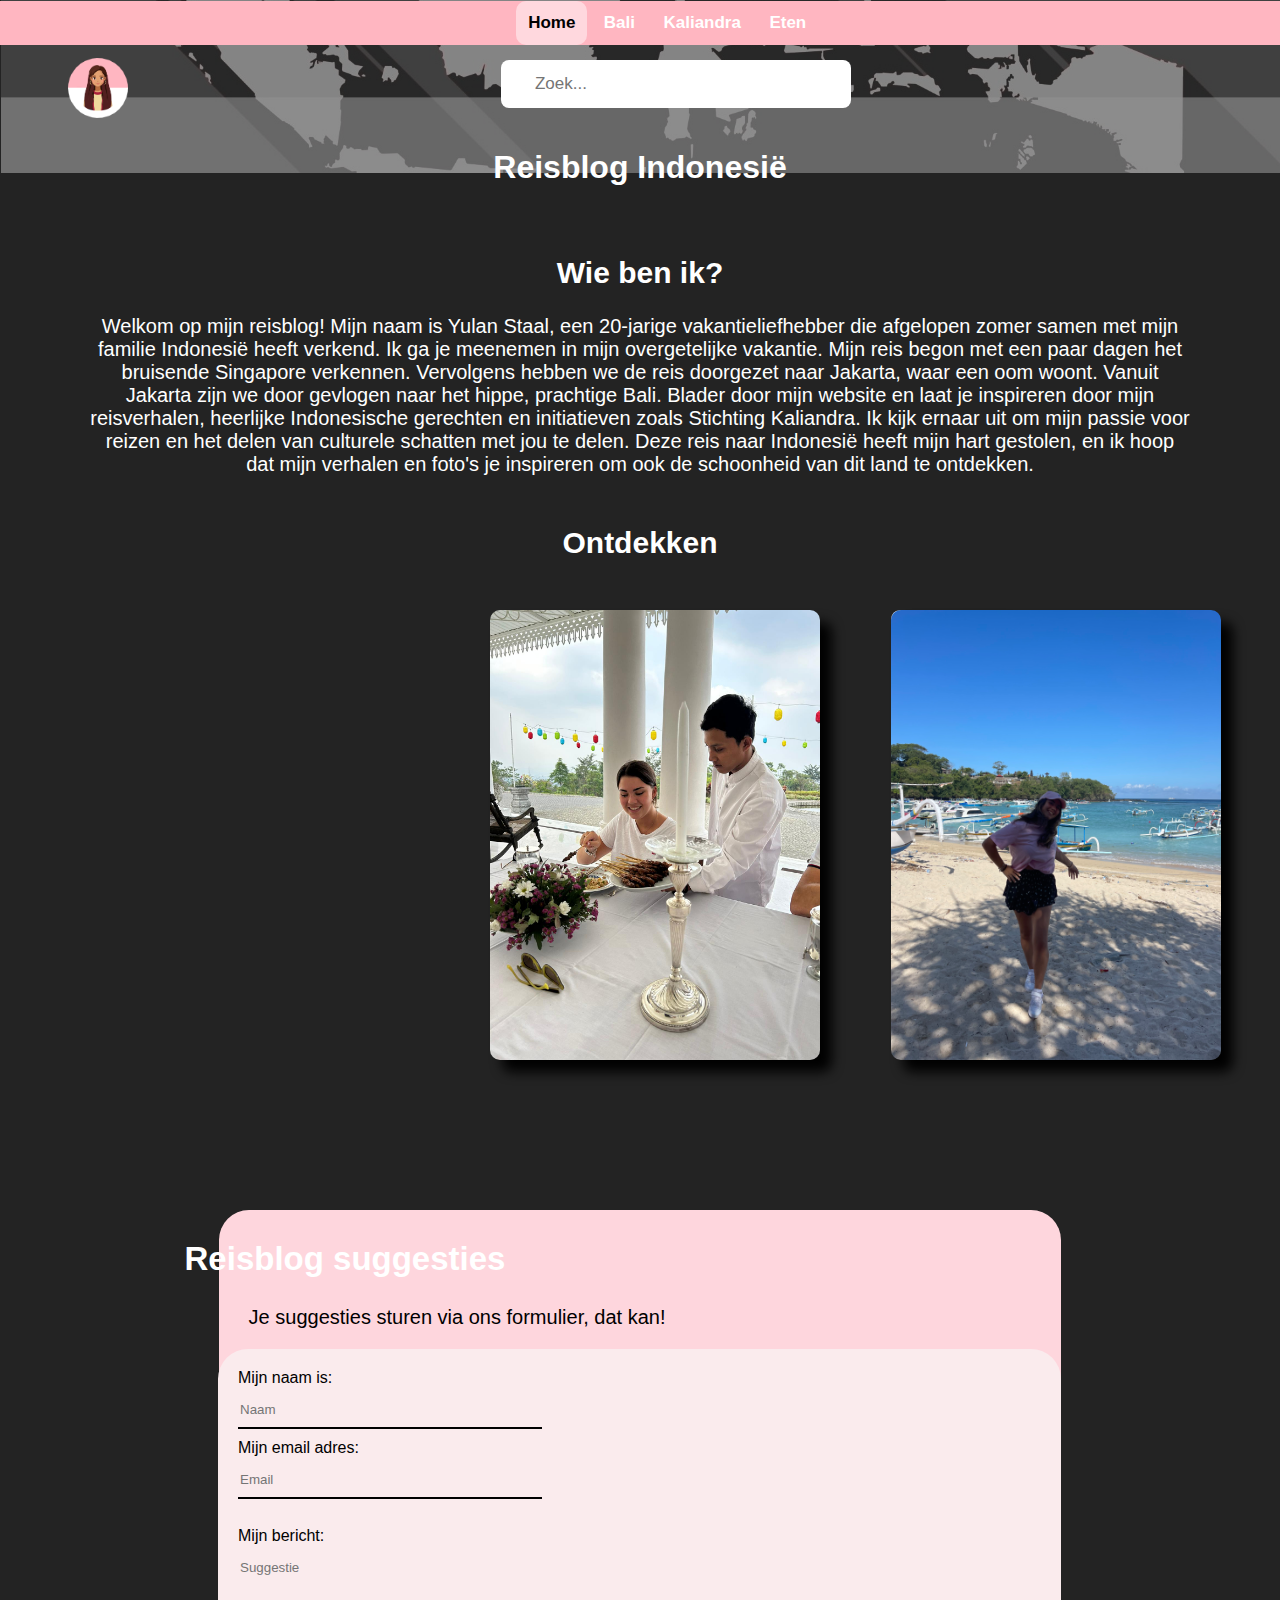
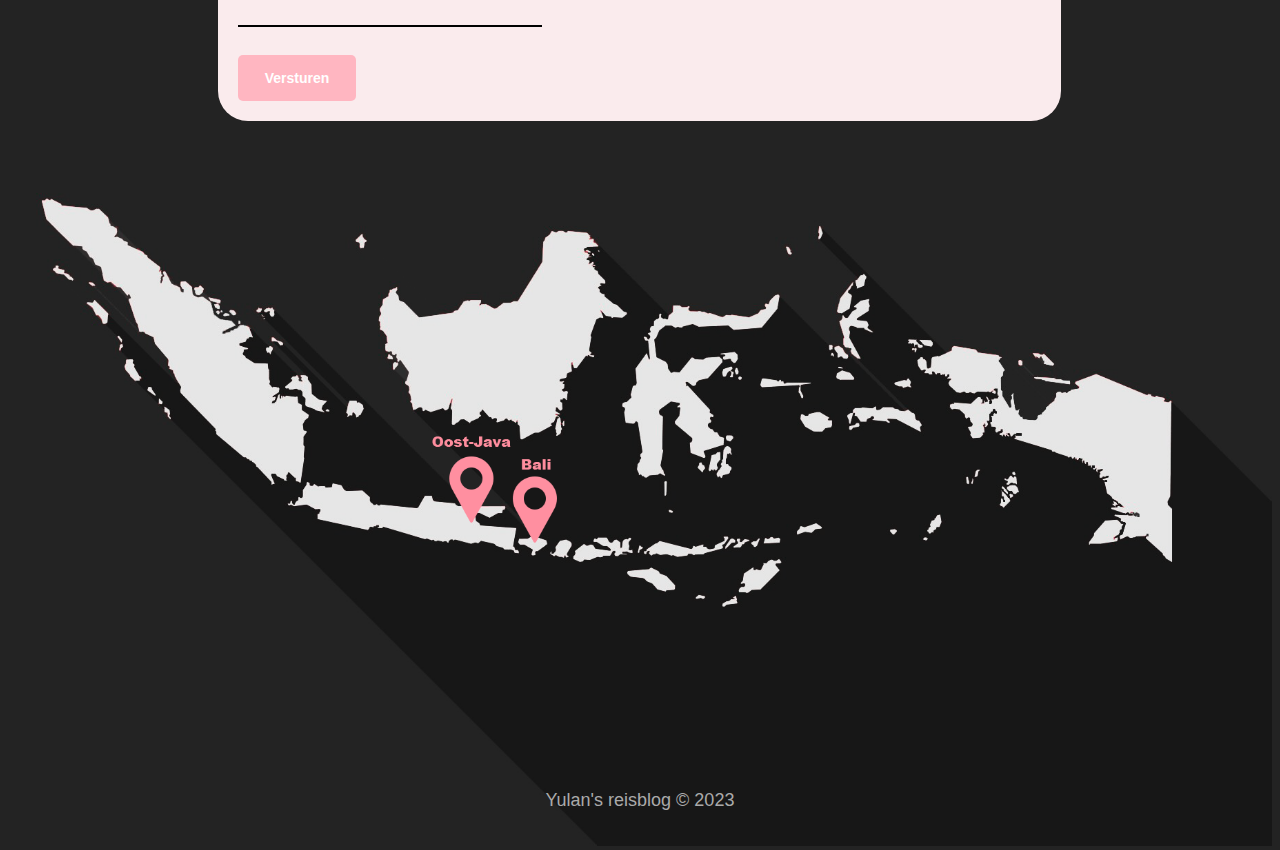
==== index.html @ bf0ddc09 "n" ====
<!DOCTYPE html>
<html lang="en">
<head>
    <meta charset="UTF-8">
    <meta name="viewport" content="width=device-width, initial-scale=1.0">
    <title>Mijn reis naar Indonesië</title>
    <link rel="stylesheet" href="stylesheet/stylesheet.css">
</head>
<body>

<header>

    <img class="header-img" src="images/indo map-1.jpeg" alt="voor Indonesië">

    <img class="logo" src="images/reisblog_logo.png" alt="logo">


        <form class="search-form">
            <input type="search" name="" placeholder="Zoek..." id="search-box">
        </form>

        <ul class="topnav">
            <a class="active" href="#home">Home</a>
            <a href="./bali.html">Bali</a>
            <a href="./kaliandra.html">Kaliandra</a>
            <a href="./eten.html">Eten</a>
        </ul>
 
  <h1>Reisblog Indonesië</h1>

</header>

<main>

<div class="zero-praatje">
  <h2>Wie ben ik?</h2>
  <p>Welkom op mijn reisblog! Mijn naam is Yulan Staal, een 20-jarige vakantieliefhebber die afgelopen zomer samen met mijn familie Indonesië heeft verkend. Ik ga je meenemen in mijn overgetelijke vakantie.
        Mijn reis begon met een paar dagen het bruisende Singapore verkennen. Vervolgens hebben we de reis doorgezet naar Jakarta, waar een oom woont. Vanuit Jakarta zijn we door gevlogen naar het hippe, prachtige Bali. 
        Blader door mijn website en laat je inspireren door mijn reisverhalen, heerlijke Indonesische gerechten en initiatieven zoals Stichting Kaliandra. Ik kijk ernaar uit om mijn passie voor reizen en het delen van culturele schatten met jou te delen.       
        Deze reis naar Indonesië heeft mijn hart gestolen, en ik hoop dat mijn verhalen en foto's je inspireren om ook de schoonheid van dit land te ontdekken. 
  </p>
</div>

<div class=border-box> 
<h4>
  Ontdekken
</h4>
</div>

<div class="row">
  <div class="column">
    <img src="images/ontek kaliandra.jpeg" alt="foto kaliandra" class="image" width="330px" height="450px">
    <div class="middle">
      <a class="text" href="kaliandra.html">Ontdek Kaliandra</a>
    </div>
  </div>
        
  <div class="column">
    <img src="images/ik.jpeg" alt="foto bali" class="image" width="330px" height="450px">
    <div class="middle">
      <a class="text" href="bali.html">Ontdek Bali</a>
    </div>
  </div>
            
  <div class="column">
    <img src="images/ontdek eten.jpg" alt="foto eten" class="image" width="330px" height="450px">
    <div class="middle">
      <a class="text" href="eten.html">Ontdek eten</a>
    </div>
  </div>        
</div>




<!-- test formulier -->

<section class="form-pink">
  <h2>Reisblog suggesties</h2>
  <h3>Je suggesties sturen via ons formulier, dat kan!</h3>
</section>


<section class="form">
<form>
  <label for="fname">Mijn naam is: </label><br>
  <input type="text" placeholder="Naam" name="fname"><br>
  <label for="lname">Mijn email adres:</label><br>
  <input type="email" name="lname" placeholder="Email"><br><br>
  <label for="lname">Mijn bericht:</label><br>
  <input type="text" name="lname" placeholder="Suggestie"><br><br>
  <button class="button1"><p>Versturen</p></button> 
</form> 
</section>


  <img class="map-indo" src="images/map indo grey.png" alt="Kaart Indonesië met pin">

</main>


<footer>
  <p class="copyright">Yulan's reisblog © 2023</p>
</footer>

    
</body>
</html>
---- stylesheet/stylesheet.css ----
:root{
  --red: #FF0000;
  --black: #000000;
  --white: #FFFFFF;
  --pink: #ffd8de;
}
  
body{
  background-color: #232323;
  font-family: Arial, Helvetica, sans-serif;
}

.logo {
  height: 60px;
  margin-top: 50px;
  margin-left: 60px;
  margin-bottom: 18px;
}

.header-img {
  width: 100%;
  margin-top: -120px;
  position: absolute;
  opacity: 0.5;
  z-index: -4;
  margin-left: -7px;
}

h1 {
  padding-top: 20px;
  text-align: center;
  color: var(--white);
} 

.topnav {
  background-color: #FFB6C1;
  text-align: center;
  position: fixed;
  width: 98%;
  top: -15px;
  left: 0;
  z-index: 10;
}
  
.topnav a {
  font-weight: 700;
  display: inline-block;
  color: var(--white);
  padding: 12px;
  text-decoration: none;
  font-size: 17px;
  border-radius: 10px;
  text-align: center;
}
  
.topnav a:hover {
  background-color: #ffd8de;
  color: black;
  border-radius: 10px;
  transform: scale(1.1);
}
  
.topnav a.active {
  background-color: var(--pink);
  color: var(--black);
  border-radius: 10px;
}

ul, a {
  text-align: center;
}

main {
  margin-left: 30px;
  margin-right: 30px;
}

h2{
  margin-left: 0,8%;
  margin-top: 70px;
  color: var(--white);
  text-align: center;
}
  
.zero-praatje {
  font-size: 20px;
  max-width: 1100px;
  color: var(--white);
  text-align: center;
  margin: auto;
}

.search-form {
  width: 350px;
  height: 3rem;
  overflow: hidden;
  background:#fff;
  display: flex;
  align-items: center;
  border-radius: .5rem;
  margin-left: 39%;
  margin-top: -80px;
  font-size: -30px;
  position: relative;
}

.search-form input {
  width: 350px;
  color: #FFB6C1;
  font-size: 17px;
  text-transform: none;
  border: 2rem solid rgba(0,0,0,0);
}

/* Ontdekken */

h4 {
  font-size: 30px;
  color: var(--white);
  text-align: center;
  padding-bottom: 10px;
}

.border-box {
  width: 100%;
  margin-left: auto;
  margin-right: auto;
  margin-bottom: -50px;
  margin-top: 50px;
  padding-bottom: 500px;
}

.column {
  float: inline-end;
  padding: 50px;
  position: relative;
  width: 25%;
  margin-top: -500px;
  /* z-index: -10; */
}

.middle {
  opacity: 0;
  position: absolute;
  top: 50%;
  left: 50%;
  transform: translate(-50%, -50%);
  text-align: center;
}

.column:hover .image {
  opacity: 0.5;
  transform: scale(1.1);
  transition: 0.5s;
  border: var(--white);
  border-style: groove;
  border-width: 4px;
}

.column:hover .middle {
  opacity: 1;
}

.text {
  background-color: var(--pink);
  color: var(--black);
  font-size: 16px;
  padding: 20px 34px;
  text-decoration: none;
  border-radius: 5px;
  box-shadow: 6px 6px #ffd8dea6;
}

.image {
  border-radius: 10px;
  box-shadow: 12px 12px 12px #020202;
}

/* test formulier */

.form-pink{
  width: 70%;
  margin: 150px auto 0 auto;
  position: relative;
  background-color: #fed6dd;
  border-radius: 30px;
  z-index: -10;
}

.form{
  width: 70%;
  position: relative;
  background-color: #faebed;
  padding-top: 20px;
  margin: -200px 0 auto 180px;
  border-radius: 30px;
  z-index: -10;
}

.form-pink h2{
  font-weight: 700;
  font-size: 33px;
  padding-top: 30px;
  margin-left: -590px;
}

.form-pink h3{
  font-weight: 400;
  font-size: 20px;
  color: #000000;
  padding-left: 30px;
  padding-bottom: 200px;
}

input[type="text"], input[type="email"]{
  border: none;
  outline: none;
  border-bottom: 2px solid #000000;
  background-color: transparent;
  width: 300px;
  padding-top: 15px;
  margin-bottom: 10px;
  margin-left: 20px;
  padding-bottom: 10px;
  }

input[placeholder="Suggestie"]{
  padding-bottom: 50px;
}

label[for="lname"], label[for="fname"]{
  margin-left: 20px;
  color: #000000;
}

.button1 {
  margin: auto 13px 20px 20px;
  text-align: center;
  width: 118px;
  height: auto;
  border-radius: 5px;
  border: none;
  font-weight: 700;
  font-size: 14px;
  color: #000000;
  transition: .6s;
  position: relative;
  background-color: #FFB6C1;
}
 
.button1:hover{
  transform: scale(1.1);
  transition: .6s;
  background-color: #000000;
}
  
.button1 p{
  color: #FFFFFF;
}

/* footer */

.copyright {
  margin-top: -60px;
  text-align:center;
  font-size: 18px;
  color:#aaa;
}

.map-indo {
  width: 110%;
  margin-left: -90px;
  opacity: 1;
  margin-top: 50px;
}


/* images bali */

/* .images-bali {
  display: flex;
  width: 100%;
  margin-top: 2em;
}

.images-bali2 {
  width: 100%;
  display:flex;
  align-items: center;
  padding: 2em;
  background-color: #020202;
} */


/* OEFENEN FOTOS BALI */


.row2 {
  margin-left: 220px;
}

/* Add padding BETWEEN each column */

.row2 > .photo {
  padding: 20px;
}

/* Create four equal columns that floats next to each other */
.photo {
  float: left;
  width: 25%;
}

/* Clear floats after rows */ 
.row2:after {
  /* content: ""; */
  display: table;
  clear: both;
}

/* Content */
.content {
  background-color: #FFFFFF;
  padding: 10px;
}


/* test flip card eten */

.flip-card {
  background-color: transparent;
  width: 300px;
  height: 300px;
  perspective: 1000px;
  padding: 10px;
}

.flip-card-inner {
  position: relative;
  width: 100%;
  height: 100%;
  text-align: center;
  transition: transform 0.6s;
  transform-style: preserve-3d;
  box-shadow: 0 12px 17px 0 #000000;
}

.flip-card:hover .flip-card-inner {
  transform: rotateY(180deg);
}

.flip-card-front, .flip-card-back {
  position: absolute;
  width: 100%;
  height: 100%;
  -webkit-backface-visibility: hidden;
  backface-visibility: hidden;
}

.flip-card-front {
  background-color: pink;
  color: black;
}

.flip-card-back {
  background-color: #000000;
  color: #FFFFFF;
  transform: rotateY(180deg);
}

.galerij {
  width: 100%;
  margin-left: auto;
  margin-right: auto;
  margin-top: 50px;
}
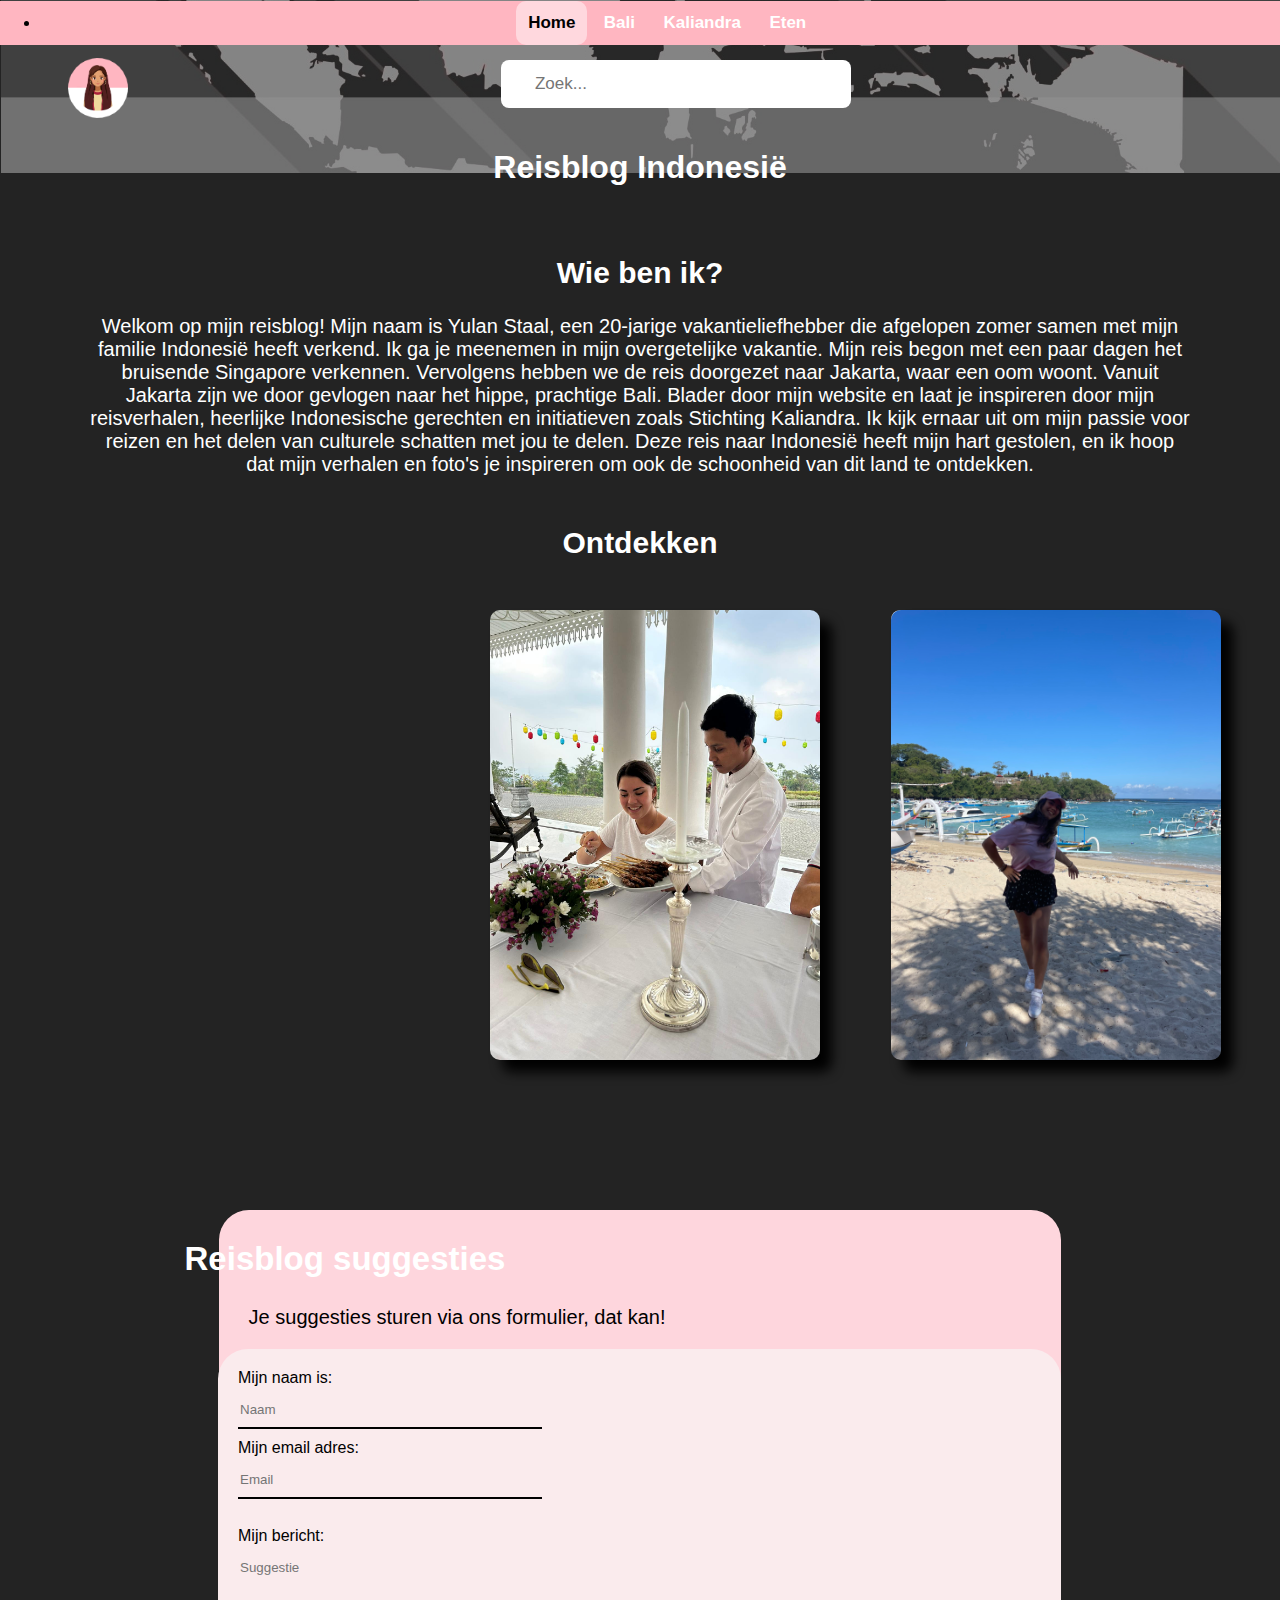
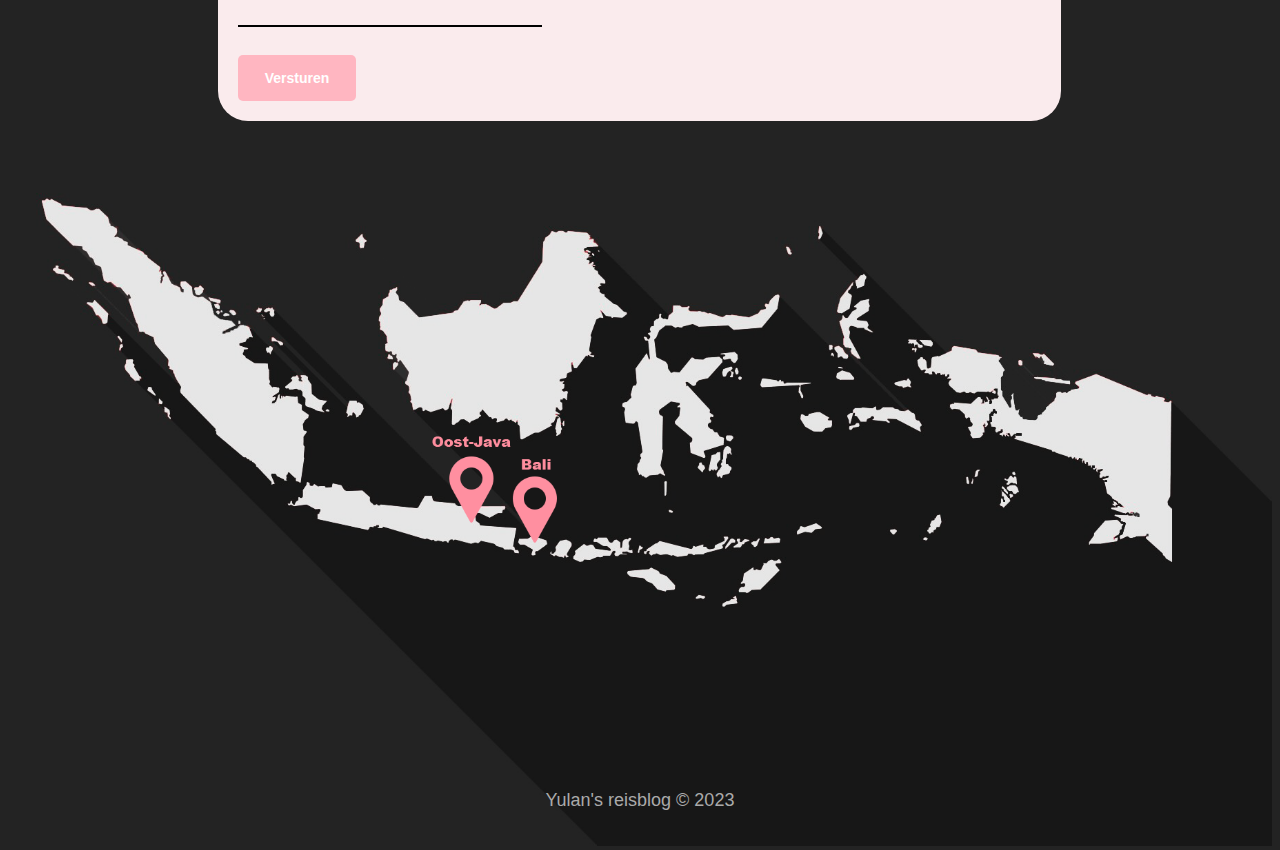
==== commit c6e552ea: "foto's toevoegen" ====
--- a/index.html
+++ b/index.html
@@ -19,13 +19,17 @@
             <input type="search" name="" placeholder="Zoek..." id="search-box">
         </form>
 
+        <nav>
         <ul class="topnav">
-            <a class="active" href="#home">Home</a>
-            <a href="./bali.html">Bali</a>
-            <a href="./kaliandra.html">Kaliandra</a>
-            <a href="./eten.html">Eten</a>
+            <li>
+              <a class="active" href="./index.html">Home</a>
+              <a href="./bali.html">Bali</a>
+              <a href="./kaliandra.html">Kaliandra</a>
+              <a href="./eten.html">Eten</a>
+              </li>
         </ul>
- 
+      </nav>
+
   <h1>Reisblog Indonesië</h1>
 
 </header>
--- a/stylesheet/stylesheet.css
+++ b/stylesheet/stylesheet.css
@@ -373,4 +373,34 @@
   margin-left: auto;
   margin-right: auto;
   margin-top: 50px;
+}
+
+
+@keyframes carousel {
+  from{
+    transform: translateX(0%);
+  }
+  to {
+    transform: translateX(-50%);
+  }
+}
+
+.slider-container {
+padding-top: 30px;
+padding-bottom: 30px;
+width: 100%;
+overflow: hidden;
+}
+
+.slider-row {
+margin-left: -400px;
+width: 5700px;
+height: 290px;
+animation: carousel 60s linear infinite;
+animation-delay: 0s;
+}
+
+.slider-image {
+  height: 100%;
+  width: auto;
 }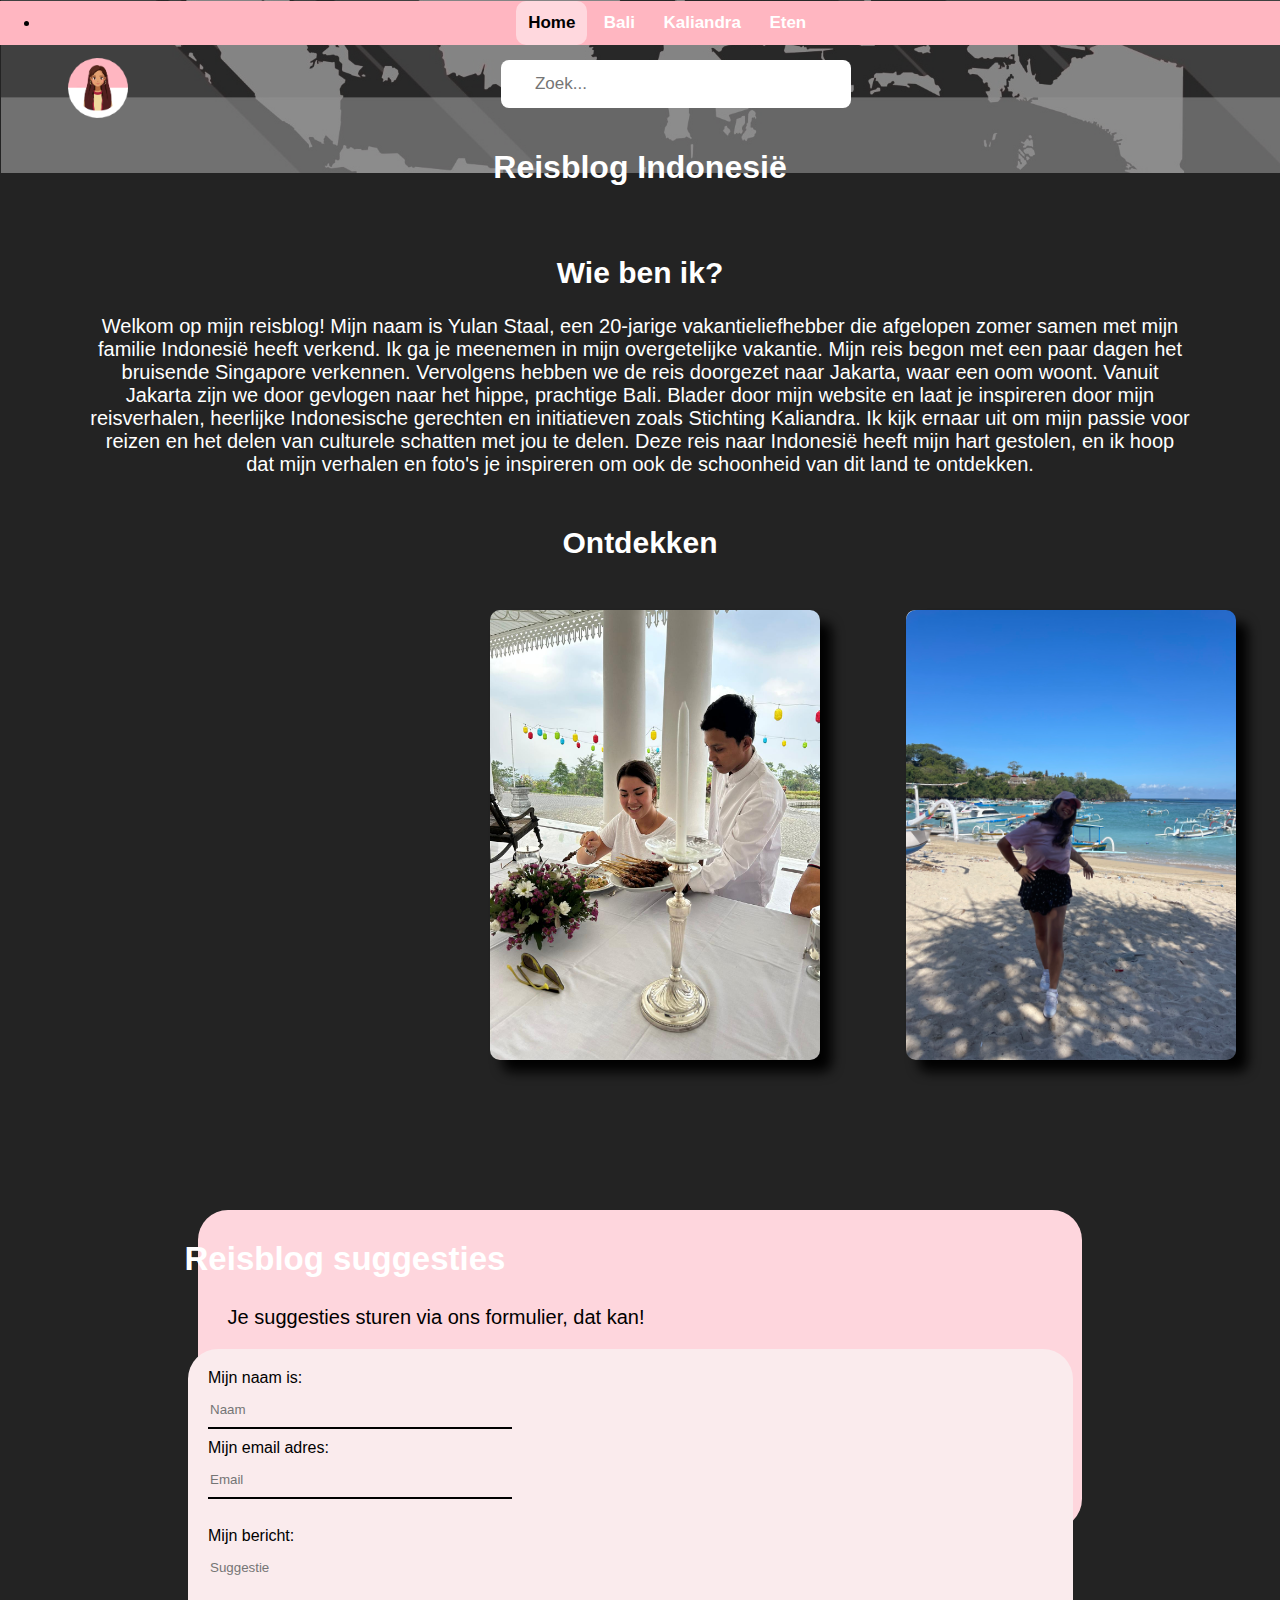
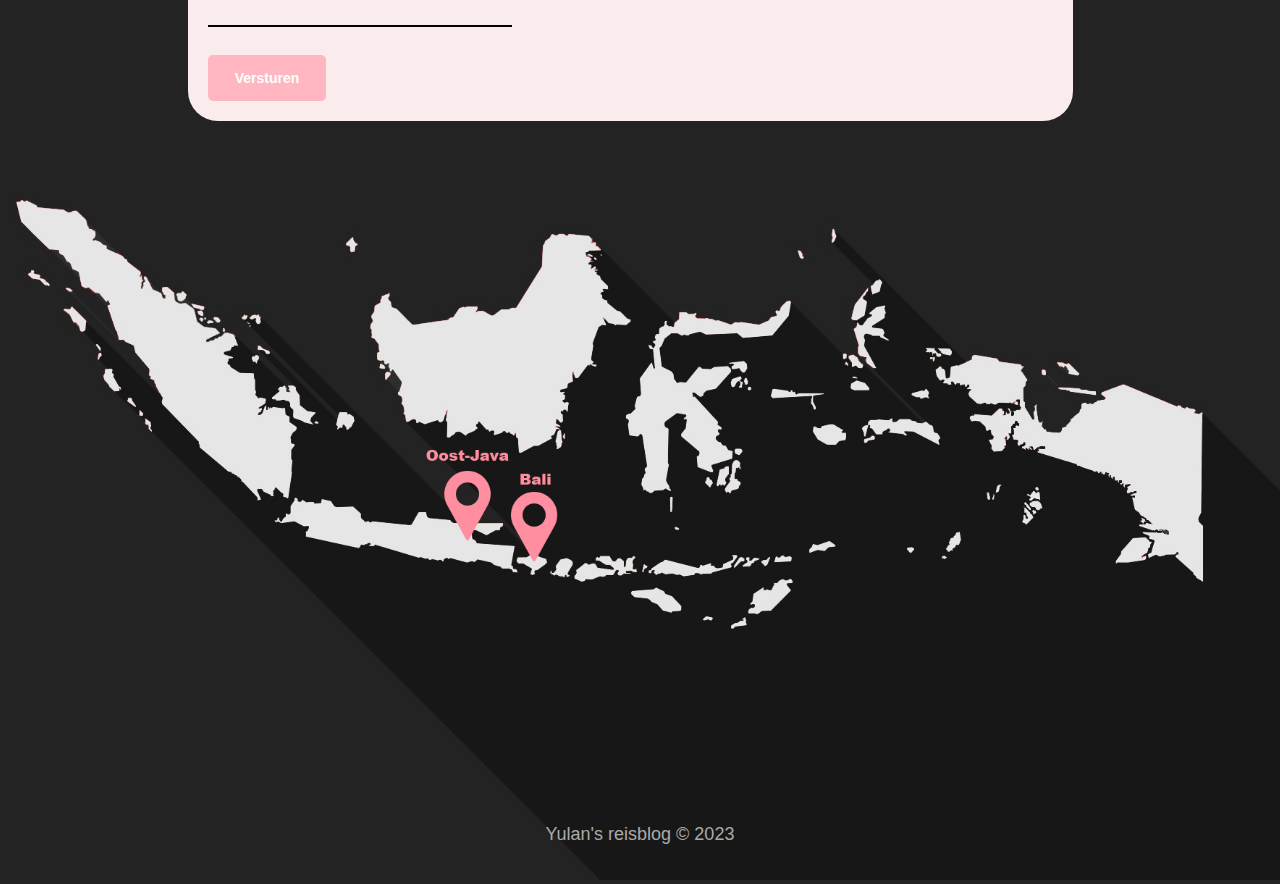
==== commit 09644391: "dikke error" ====
--- a/index.html
+++ b/index.html
@@ -53,7 +53,7 @@
 
 <div class="row">
   <div class="column">
-    <img src="images/ontek kaliandra.jpeg" alt="foto kaliandra" class="image" width="330px" height="450px">
+    <img src="images/ontek_kaliandra.jpeg" alt="foto kaliandra" class="image" width="330px" height="450px">
     <div class="middle">
       <a class="text" href="kaliandra.html">Ontdek Kaliandra</a>
     </div>
@@ -67,7 +67,7 @@
   </div>
             
   <div class="column">
-    <img src="images/ontdek eten.jpg" alt="foto eten" class="image" width="330px" height="450px">
+    <img src="images/ontdek_eten.jpg" alt="foto eten" class="image" width="330px" height="450px">
     <div class="middle">
       <a class="text" href="eten.html">Ontdek eten</a>
     </div>
@@ -97,13 +97,11 @@
 </form> 
 </section>
 
-
-  <img class="map-indo" src="images/map indo grey.png" alt="Kaart Indonesië met pin">
-
 </main>
 
 
 <footer>
+  <img class="map-indo" src="images/map_indo_grey.png" alt="Kaart Indonesië met pin">
   <p class="copyright">Yulan's reisblog © 2023</p>
 </footer>
 
--- a/stylesheet/stylesheet.css
+++ b/stylesheet/stylesheet.css
@@ -68,11 +68,6 @@
 
 ul, a {
   text-align: center;
-}
-
-main {
-  margin-left: 30px;
-  margin-right: 30px;
 }
 
 h2{
@@ -136,7 +131,6 @@
   position: relative;
   width: 25%;
   margin-top: -500px;
-  /* z-index: -10; */
 }
 
 .middle {
@@ -274,41 +268,20 @@
   margin-top: 50px;
 }
 
-
-/* images bali */
-
-/* .images-bali {
-  display: flex;
-  width: 100%;
-  margin-top: 2em;
-}
-
-.images-bali2 {
-  width: 100%;
-  display:flex;
-  align-items: center;
-  padding: 2em;
-  background-color: #020202;
-} */
-
-
-/* OEFENEN FOTOS BALI */
-
+/*  FOTOS BALI */
 
 .row2 {
-  margin-left: 220px;
-}
-
-/* Add padding BETWEEN each column */
-
-.row2 > .photo {
+  margin-left: 190px ;
+}
+
+.row2 .photo {
   padding: 20px;
 }
 
 /* Create four equal columns that floats next to each other */
 .photo {
   float: left;
-  width: 25%;
+  width: 20%;
 }
 
 /* Clear floats after rows */ 
@@ -323,7 +296,6 @@
   background-color: #FFFFFF;
   padding: 10px;
 }
-
 
 /* test flip card eten */
 
@@ -394,7 +366,7 @@
 
 .slider-row {
 margin-left: -400px;
-width: 5700px;
+width: 5000px;
 height: 290px;
 animation: carousel 60s linear infinite;
 animation-delay: 0s;
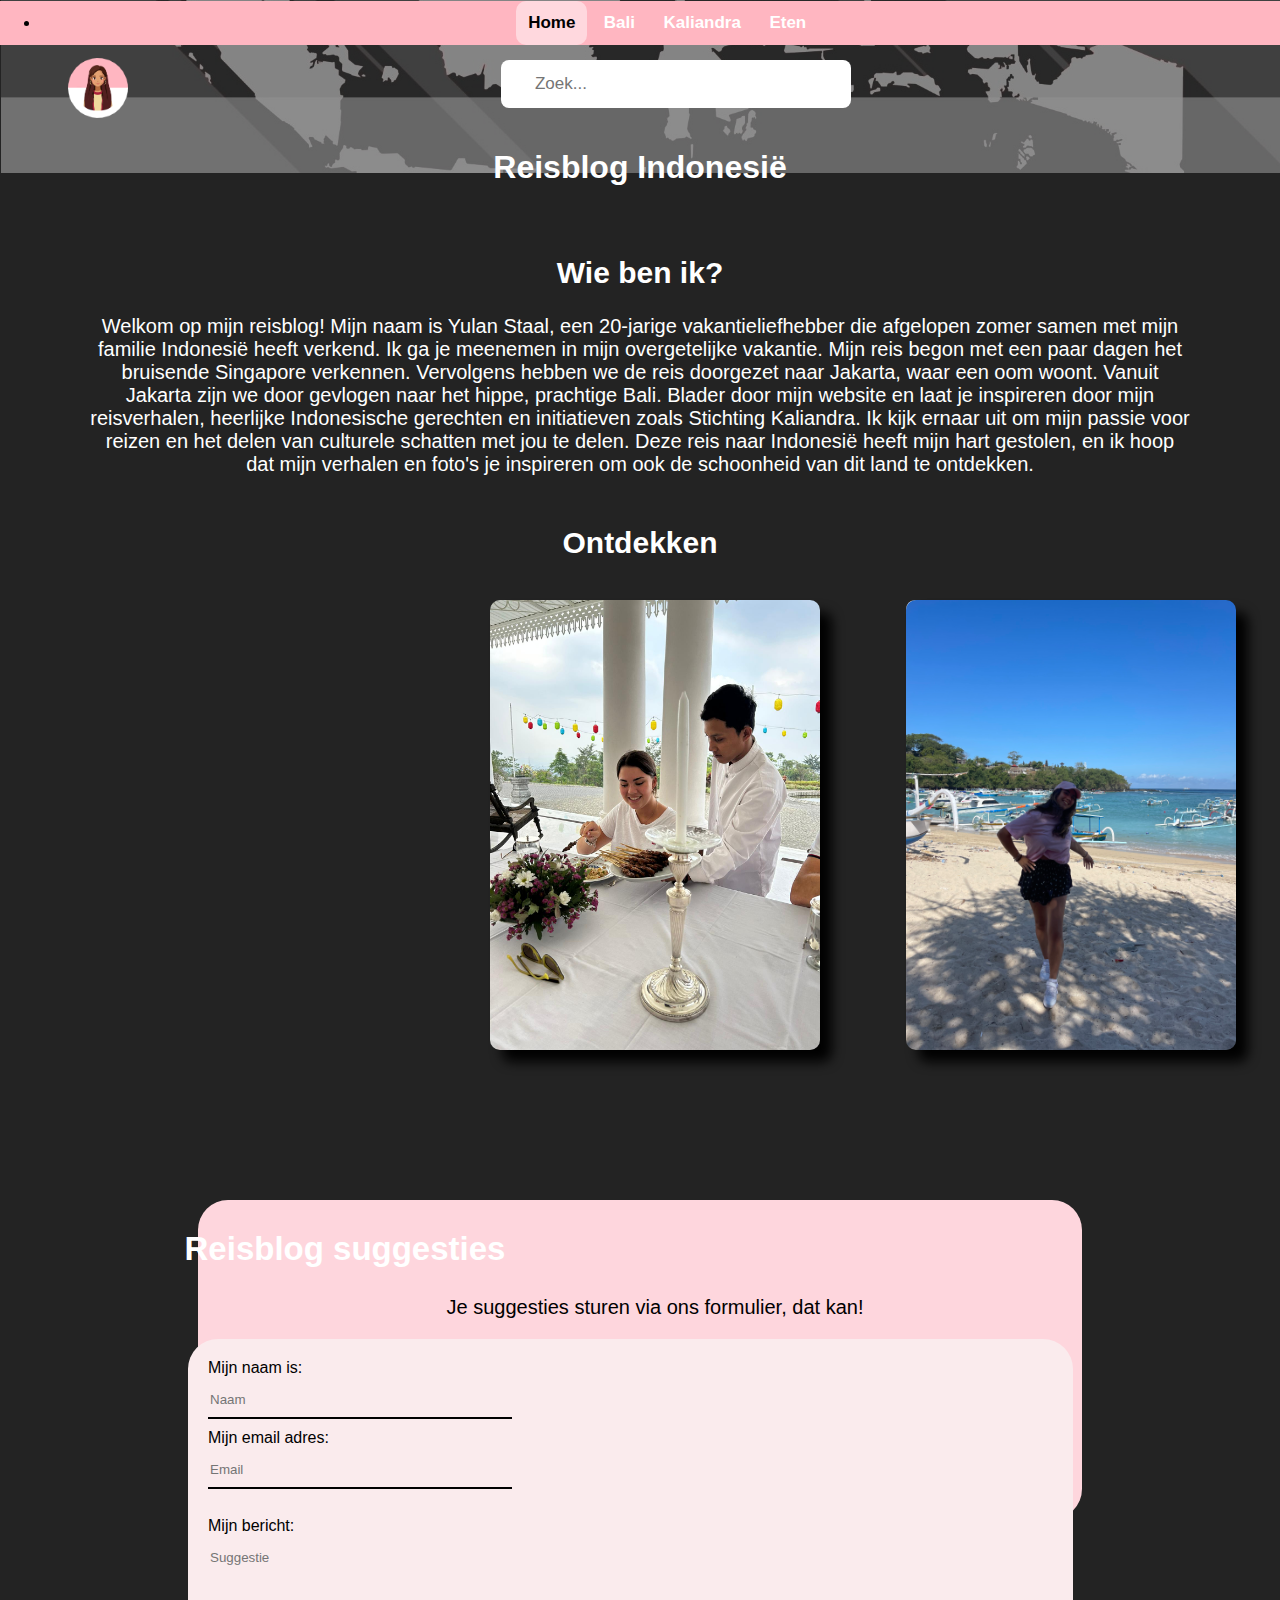
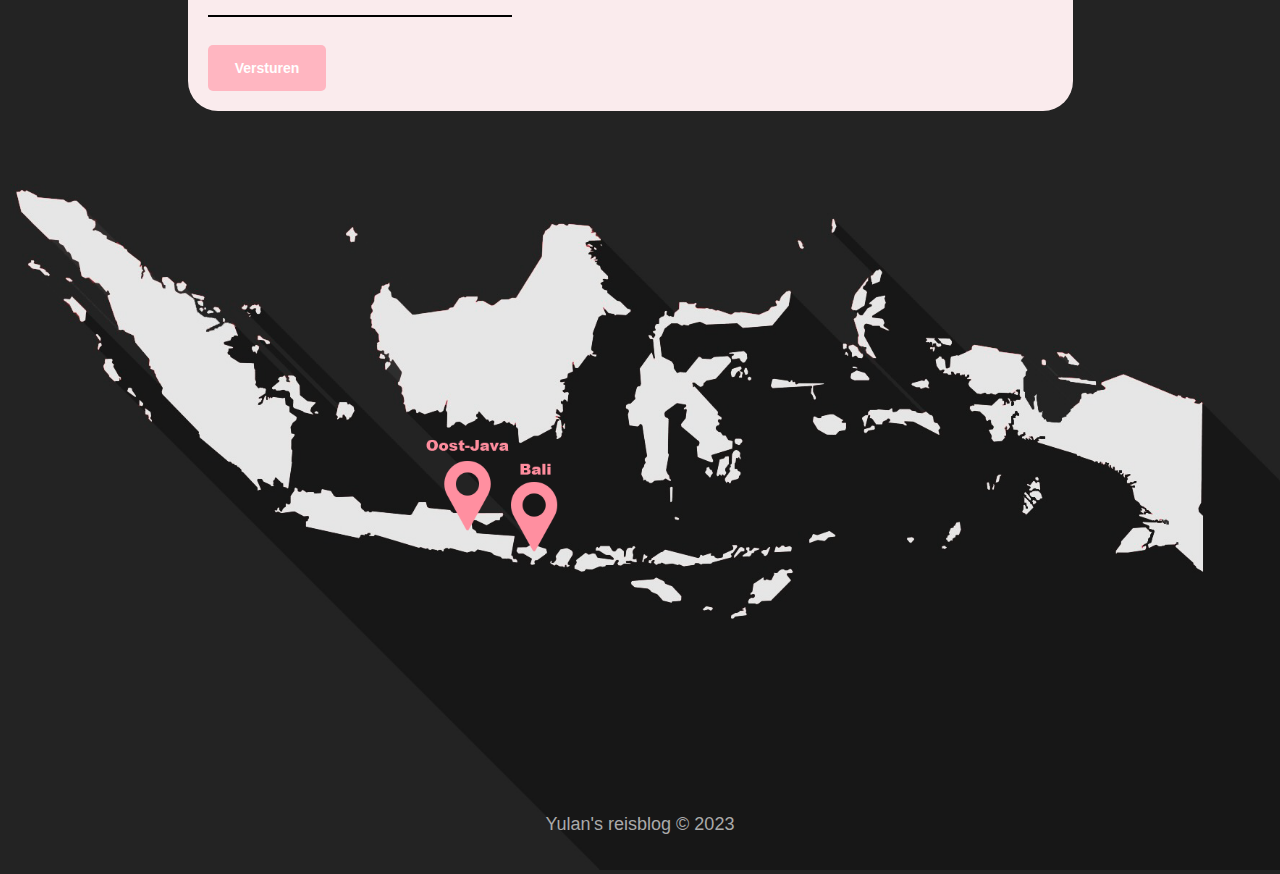
==== commit 71b8877f: "huh" ====
--- a/index.html
+++ b/index.html
@@ -46,9 +46,9 @@
 </div>
 
 <div class=border-box> 
-<h4>
+<h3>
   Ontdekken
-</h4>
+</h3>
 </div>
 
 <div class="row">
--- a/stylesheet/stylesheet.css
+++ b/stylesheet/stylesheet.css
@@ -109,7 +109,7 @@
 
 /* Ontdekken */
 
-h4 {
+h3 {
   font-size: 30px;
   color: var(--white);
   text-align: center;
@@ -271,31 +271,33 @@
 /*  FOTOS BALI */
 
 .row2 {
-  margin-left: 190px ;
+  margin-left: 180px ;
+  width: auto;
 }
 
 .row2 .photo {
   padding: 20px;
 }
 
-/* Create four equal columns that floats next to each other */
 .photo {
   float: left;
-  width: 20%;
-}
-
-/* Clear floats after rows */ 
+  width: 25%;
+}
+
 .row2:after {
-  /* content: ""; */
   display: table;
   clear: both;
 }
 
-/* Content */
 .content {
   background-color: #FFFFFF;
   padding: 10px;
 }
+
+h4 {
+  text-align: center;
+}
+
 
 /* test flip card eten */
 
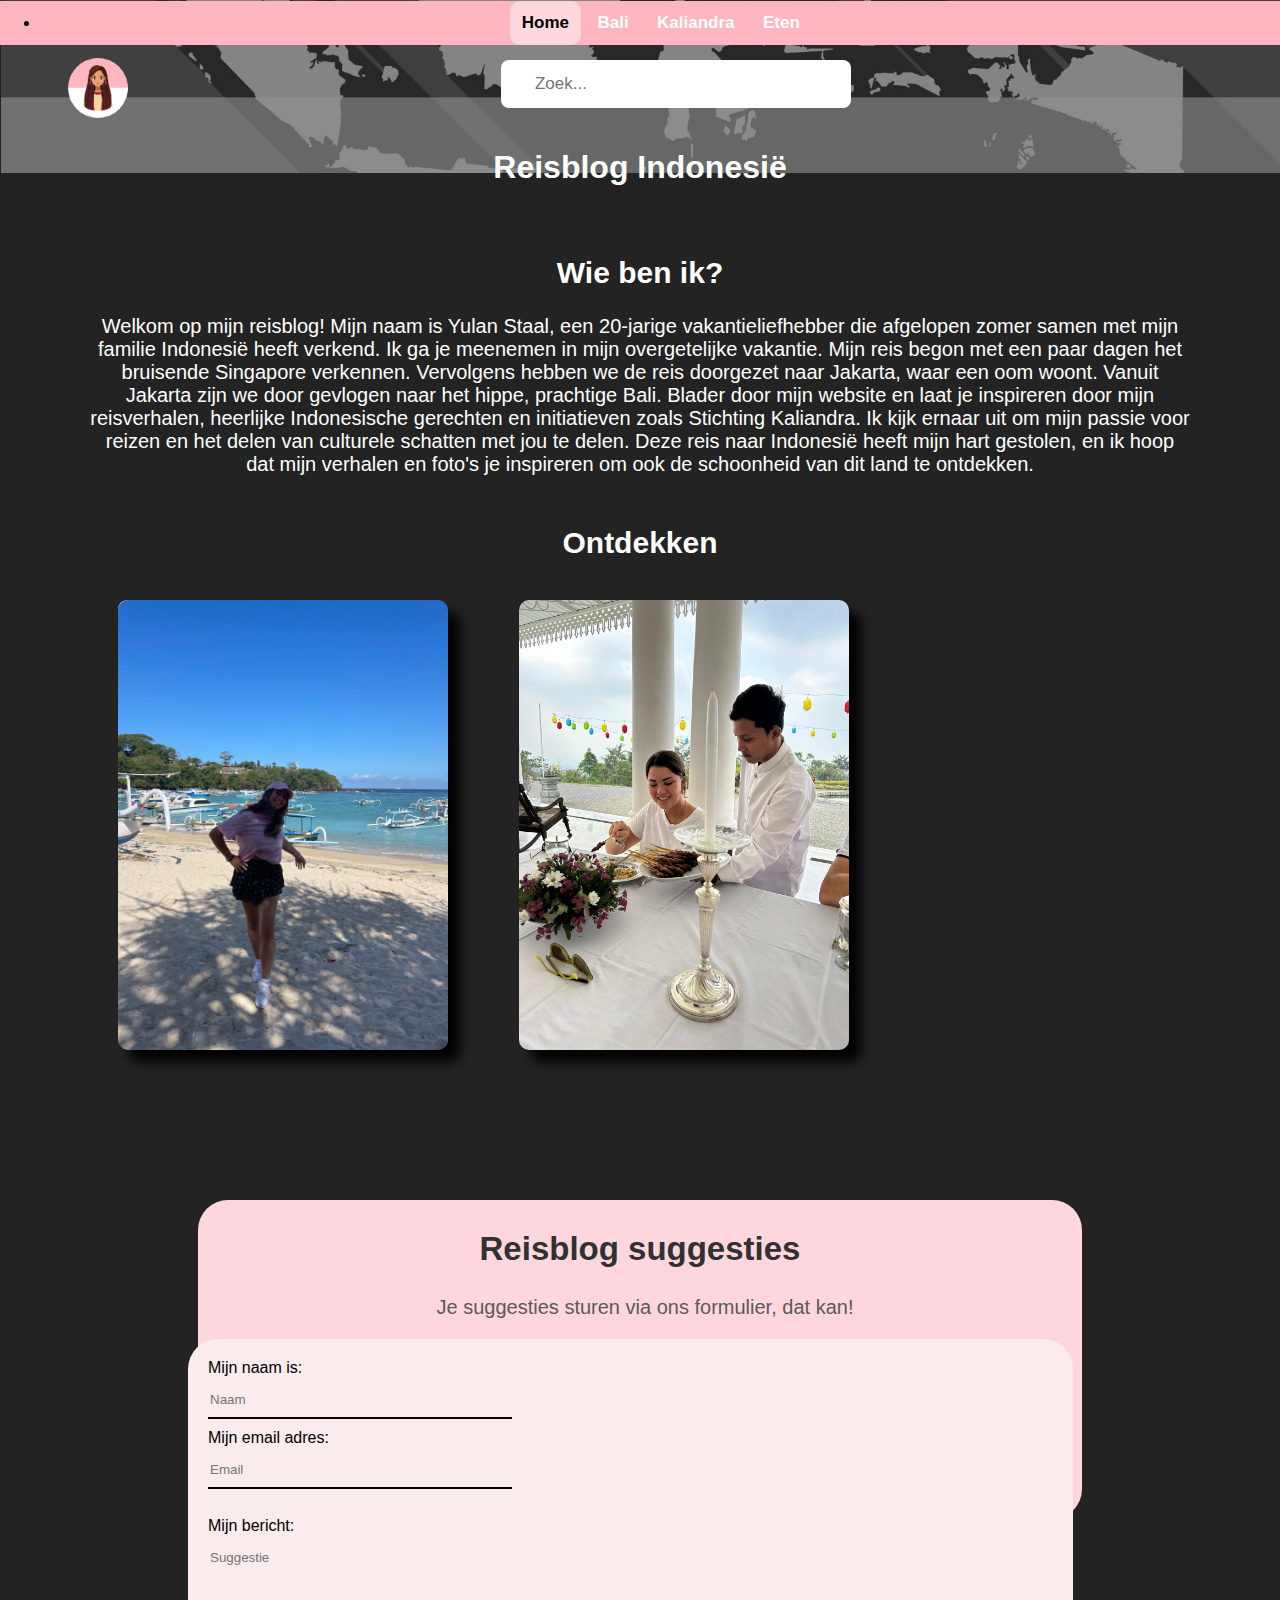
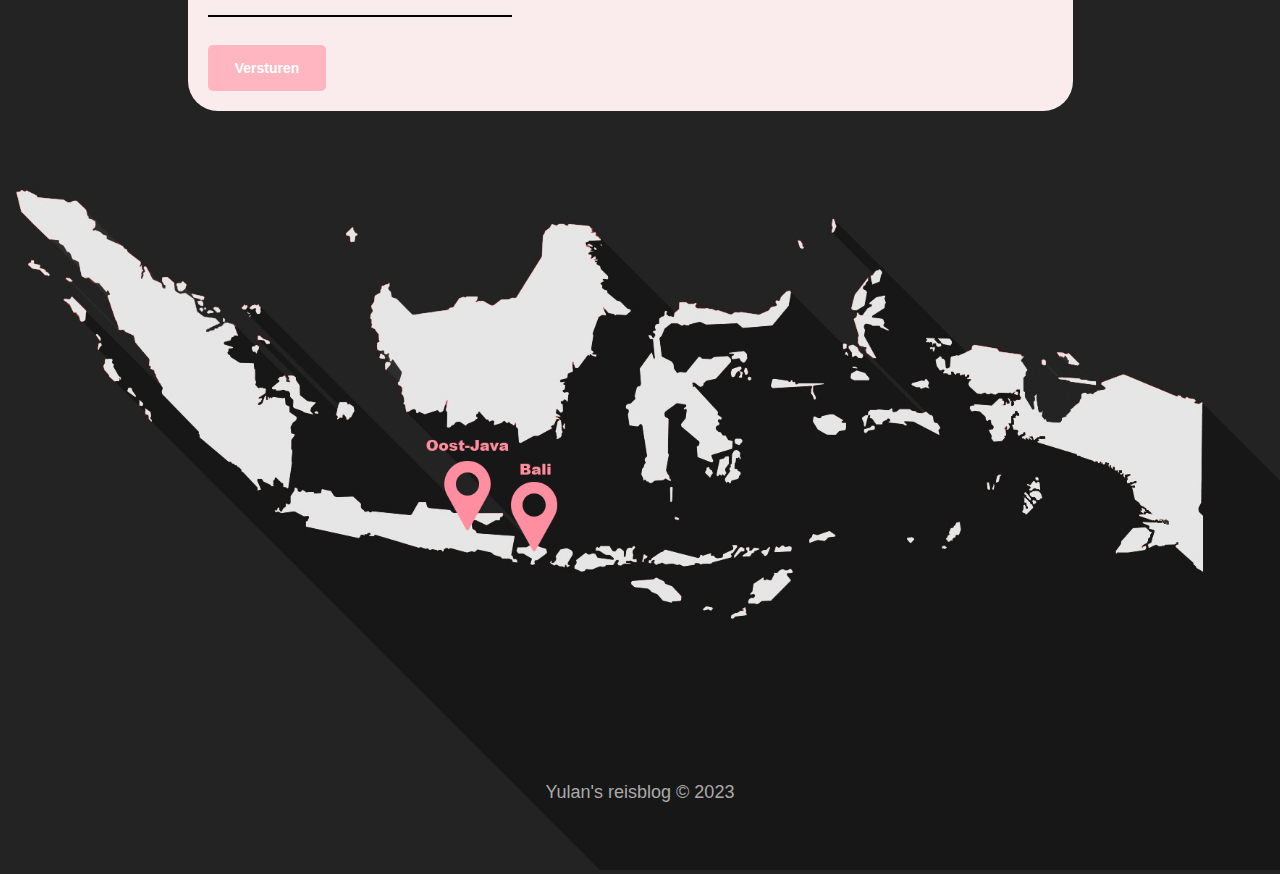
==== commit 4157cb99: "laatste fixings" ====
--- a/index.html
+++ b/index.html
@@ -1,110 +1,93 @@
 <!DOCTYPE html>
 <html lang="en">
-<head>
-    <meta charset="UTF-8">
-    <meta name="viewport" content="width=device-width, initial-scale=1.0">
-    <title>Mijn reis naar Indonesië</title>
-    <link rel="stylesheet" href="stylesheet/stylesheet.css">
-</head>
-<body>
+   <head>
+      <meta charset="UTF-8">
+      <meta name="viewport" content="width=device-width, initial-scale=1.0">
+      <title>Mijn reis naar Indonesië</title>
+      <link rel="stylesheet" href="stylesheet/stylesheet.css">
+   </head>
 
-<header>
+   <body>
 
-    <img class="header-img" src="images/indo map-1.jpeg" alt="voor Indonesië">
+      <header>
+         <img class="header-img" src="images/indo_map-1.jpeg" alt="voor Indonesië">
+         <img class="logo" src="images/reisblog_logo.png" alt="logo">
+         <form class="search-form">
+            <input type="search" name="search" placeholder="Zoek..." id="search-box">
+         </form>
+         <nav>
+            <ul class="topnav">
+               <li>
+                  <a class="active" href="./index.html">Home</a>
+                  <a href="./bali.html">Bali</a>
+                  <a href="./kaliandra.html">Kaliandra</a>
+                  <a href="./eten.html">Eten</a>
+               </li>
+            </ul>
+         </nav>
+         <h1>Reisblog Indonesië</h1>
+      </header>
 
-    <img class="logo" src="images/reisblog_logo.png" alt="logo">
+      <main>
+         <div class="zero-praatje">
+            <h2>Wie ben ik?</h2>
+            <p>Welkom op mijn reisblog! Mijn naam is Yulan Staal, een 20-jarige vakantieliefhebber die afgelopen zomer samen met mijn familie Indonesië heeft verkend. Ik ga je meenemen in mijn overgetelijke vakantie.
+               Mijn reis begon met een paar dagen het bruisende Singapore verkennen. Vervolgens hebben we de reis doorgezet naar Jakarta, waar een oom woont. Vanuit Jakarta zijn we door gevlogen naar het hippe, prachtige Bali. 
+               Blader door mijn website en laat je inspireren door mijn reisverhalen, heerlijke Indonesische gerechten en initiatieven zoals Stichting Kaliandra. Ik kijk ernaar uit om mijn passie voor reizen en het delen van culturele schatten met jou te delen.       
+               Deze reis naar Indonesië heeft mijn hart gestolen, en ik hoop dat mijn verhalen en foto's je inspireren om ook de schoonheid van dit land te ontdekken. 
+            </p>
+         </div>
+         <div class=border-box>
+            <h3>
+               Ontdekken
+            </h3>
+         </div>
+         <div class="row">
+            <div class="column">
+               <img src="images/ontek_kaliandra.jpeg" alt="foto kaliandra" class="image">
+               <div class="middle">
+                  <a class="text" href="kaliandra.html">Ontdek Kaliandra</a>
+               </div>
+            </div>
+            <div class="column">
+               <img src="images/ik.jpeg" alt="foto bali" class="image">
+               <div class="middle">
+                  <a class="text" href="bali.html">Ontdek Bali</a>
+               </div>
+            </div>
+            <div class="column">
+               <img src="images/ontdek_eten.jpg" alt="foto eten" class="image">
+               <div class="middle">
+                  <a class="text" href="eten.html">Ontdek eten</a>
+               </div>
+            </div>
+         </div>
+         <!--  formulier -->
+         <section class="form-pink">
+            <h2>Reisblog suggesties</h2>
+            <h3>Je suggesties sturen via ons formulier, dat kan!</h3>
+         </section>
+         <section class="form">
+            <form>
+               <label for="fname">Mijn naam is: </label><br>
+               <input type="text" placeholder="Naam" name="fname"><br>
+               <label for="lname">Mijn email adres:</label><br>
+               <input type="email" name="lname" placeholder="Email"><br><br>
+               <label for="lname">Mijn bericht:</label><br>
+               <input type="text" name="lname" placeholder="Suggestie"><br><br>
+               <button class="button1">
+                  <p>Versturen</p>
+               </button>
+            </form>
+         </section>
+      </main>
 
-
-        <form class="search-form">
-            <input type="search" name="" placeholder="Zoek..." id="search-box">
-        </form>
-
-        <nav>
-        <ul class="topnav">
-            <li>
-              <a class="active" href="./index.html">Home</a>
-              <a href="./bali.html">Bali</a>
-              <a href="./kaliandra.html">Kaliandra</a>
-              <a href="./eten.html">Eten</a>
-              </li>
-        </ul>
-      </nav>
-
-  <h1>Reisblog Indonesië</h1>
-
-</header>
-
-<main>
-
-<div class="zero-praatje">
-  <h2>Wie ben ik?</h2>
-  <p>Welkom op mijn reisblog! Mijn naam is Yulan Staal, een 20-jarige vakantieliefhebber die afgelopen zomer samen met mijn familie Indonesië heeft verkend. Ik ga je meenemen in mijn overgetelijke vakantie.
-        Mijn reis begon met een paar dagen het bruisende Singapore verkennen. Vervolgens hebben we de reis doorgezet naar Jakarta, waar een oom woont. Vanuit Jakarta zijn we door gevlogen naar het hippe, prachtige Bali. 
-        Blader door mijn website en laat je inspireren door mijn reisverhalen, heerlijke Indonesische gerechten en initiatieven zoals Stichting Kaliandra. Ik kijk ernaar uit om mijn passie voor reizen en het delen van culturele schatten met jou te delen.       
-        Deze reis naar Indonesië heeft mijn hart gestolen, en ik hoop dat mijn verhalen en foto's je inspireren om ook de schoonheid van dit land te ontdekken. 
-  </p>
-</div>
-
-<div class=border-box> 
-<h3>
-  Ontdekken
-</h3>
-</div>
-
-<div class="row">
-  <div class="column">
-    <img src="images/ontek_kaliandra.jpeg" alt="foto kaliandra" class="image" width="330px" height="450px">
-    <div class="middle">
-      <a class="text" href="kaliandra.html">Ontdek Kaliandra</a>
-    </div>
-  </div>
-        
-  <div class="column">
-    <img src="images/ik.jpeg" alt="foto bali" class="image" width="330px" height="450px">
-    <div class="middle">
-      <a class="text" href="bali.html">Ontdek Bali</a>
-    </div>
-  </div>
-            
-  <div class="column">
-    <img src="images/ontdek_eten.jpg" alt="foto eten" class="image" width="330px" height="450px">
-    <div class="middle">
-      <a class="text" href="eten.html">Ontdek eten</a>
-    </div>
-  </div>        
-</div>
-
-
-
-
-<!-- test formulier -->
-
-<section class="form-pink">
-  <h2>Reisblog suggesties</h2>
-  <h3>Je suggesties sturen via ons formulier, dat kan!</h3>
-</section>
-
-
-<section class="form">
-<form>
-  <label for="fname">Mijn naam is: </label><br>
-  <input type="text" placeholder="Naam" name="fname"><br>
-  <label for="lname">Mijn email adres:</label><br>
-  <input type="email" name="lname" placeholder="Email"><br><br>
-  <label for="lname">Mijn bericht:</label><br>
-  <input type="text" name="lname" placeholder="Suggestie"><br><br>
-  <button class="button1"><p>Versturen</p></button> 
-</form> 
-</section>
-
-</main>
-
-
-<footer>
-  <img class="map-indo" src="images/map_indo_grey.png" alt="Kaart Indonesië met pin">
-  <p class="copyright">Yulan's reisblog © 2023</p>
-</footer>
-
-    
-</body>
+      <footer>
+         <img class="map-indo" src="images/map_indo_grey.png" alt="Kaart Indonesië met pin">
+         <div class="copyright">
+            <p>Yulan's reisblog © 2023</p>
+         </div>
+      </footer>
+      
+   </body>
 </html>--- a/stylesheet/stylesheet.css
+++ b/stylesheet/stylesheet.css
@@ -36,7 +36,7 @@
   background-color: #FFB6C1;
   text-align: center;
   position: fixed;
-  width: 98%;
+  width: 97%;
   top: -15px;
   left: 0;
   z-index: 10;
@@ -125,8 +125,12 @@
   padding-bottom: 500px;
 }
 
+.row {
+  margin-left: 60px;
+}
+
 .column {
-  float: inline-end;
+  float: left;
   padding: 50px;
   position: relative;
   width: 25%;
@@ -146,8 +150,6 @@
   opacity: 0.5;
   transform: scale(1.1);
   transition: 0.5s;
-  border: var(--white);
-  border-style: groove;
   border-width: 4px;
 }
 
@@ -168,6 +170,8 @@
 .image {
   border-radius: 10px;
   box-shadow: 12px 12px 12px #020202;
+  width: 330px;
+  height: 450px
 }
 
 /* test formulier */
@@ -178,7 +182,6 @@
   position: relative;
   background-color: #fed6dd;
   border-radius: 30px;
-  z-index: -10;
 }
 
 .form{
@@ -188,21 +191,20 @@
   padding-top: 20px;
   margin: -200px 0 auto 180px;
   border-radius: 30px;
-  z-index: -10;
 }
 
 .form-pink h2{
   font-weight: 700;
   font-size: 33px;
   padding-top: 30px;
-  margin-left: -590px;
+  color: #313131;
 }
 
 .form-pink h3{
   font-weight: 400;
   font-size: 20px;
-  color: #000000;
-  padding-left: 30px;
+  color: #5a5a5a;
+  padding-left: 10px;
   padding-bottom: 200px;
 }
 
@@ -252,31 +254,15 @@
   color: #FFFFFF;
 }
 
-/* footer */
-
-.copyright {
-  margin-top: -60px;
-  text-align:center;
-  font-size: 18px;
-  color:#aaa;
-}
-
-.map-indo {
-  width: 110%;
-  margin-left: -90px;
-  opacity: 1;
-  margin-top: 50px;
-}
-
 /*  FOTOS BALI */
 
 .row2 {
-  margin-left: 180px ;
+  margin-left: 100px ;
   width: auto;
 }
 
 .row2 .photo {
-  padding: 20px;
+  padding: 40px;
 }
 
 .photo {
@@ -300,13 +286,19 @@
 
 
 /* test flip card eten */
+
+.cards {
+  display: flex;
+  margin-left: 50px;
+  margin-bottom: 50px;
+}
 
 .flip-card {
   background-color: transparent;
   width: 300px;
   height: 300px;
   perspective: 1000px;
-  padding: 10px;
+  padding: 20px;
 }
 
 .flip-card-inner {
@@ -316,7 +308,7 @@
   text-align: center;
   transition: transform 0.6s;
   transform-style: preserve-3d;
-  box-shadow: 0 12px 17px 0 #000000;
+  box-shadow: 0 4px 8px 0 rgba(0,0,0,0.2);
 }
 
 .flip-card:hover .flip-card-inner {
@@ -329,26 +321,40 @@
   height: 100%;
   -webkit-backface-visibility: hidden;
   backface-visibility: hidden;
+  border-radius: 30px;
 }
 
 .flip-card-front {
-  background-color: pink;
+  background-color: #bbb;
   color: black;
+  border-radius: 30px;
+}
+
+.flip-card-front img {
+  width: 100%;
+  height: auto;
+  border-radius: 30px;
 }
 
 .flip-card-back {
-  background-color: #000000;
-  color: #FFFFFF;
+  background-color: #FFB6C1;
   transform: rotateY(180deg);
-}
+  height: 133%;
+}
+
+.cards h3{
+  margin-top: 175px;
+}
+
+/* carousel  */
 
 .galerij {
   width: 100%;
   margin-left: auto;
   margin-right: auto;
   margin-top: 50px;
-}
-
+  margin-bottom: -40px;
+}
 
 @keyframes carousel {
   from{
@@ -377,4 +383,22 @@
 .slider-image {
   height: 100%;
   width: auto;
-}+}
+
+/* footer */
+
+.copyright {
+  margin-top: -110px;
+  text-align:center;
+  font-size: 18px;
+  color:#aaa;
+}
+
+.map-indo {
+  width: 110%;
+  margin-left: -90px;
+  opacity: 1;
+  margin-top: 50px;
+  z-index: -20;
+}
+
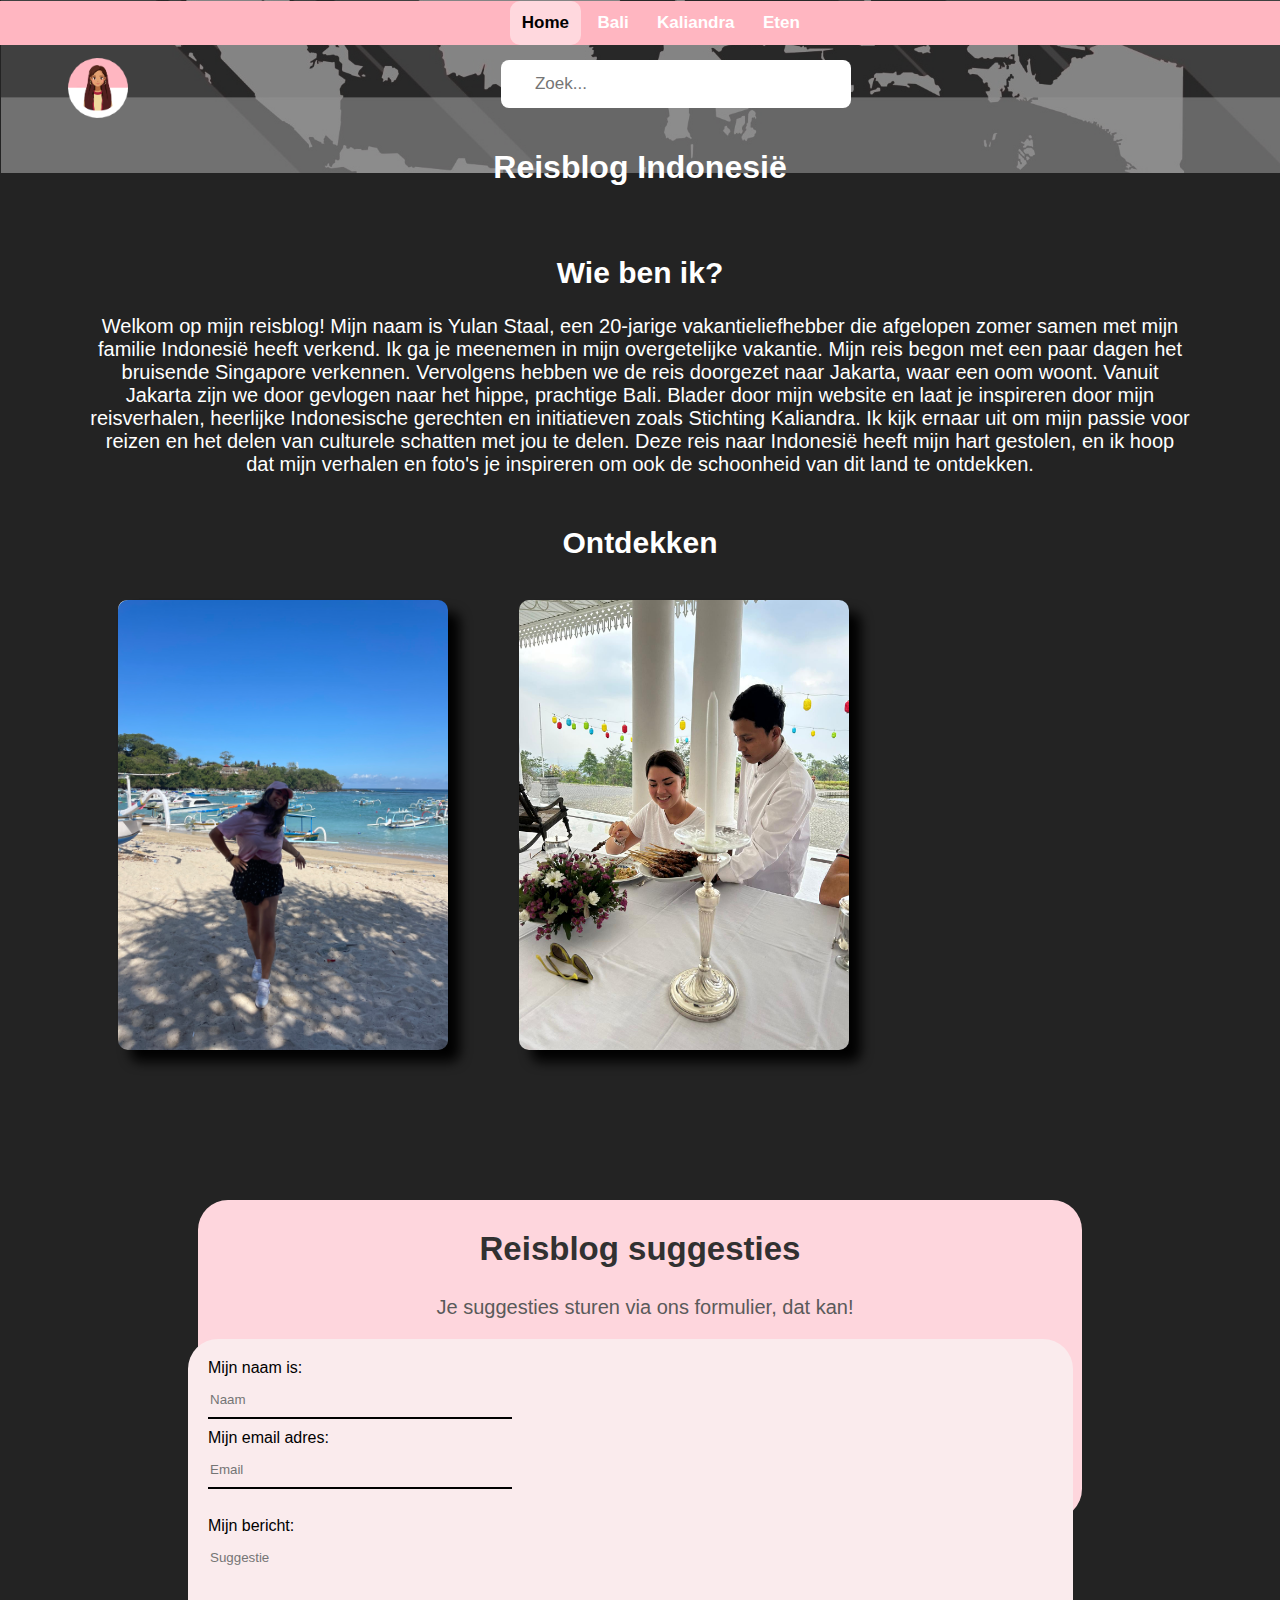
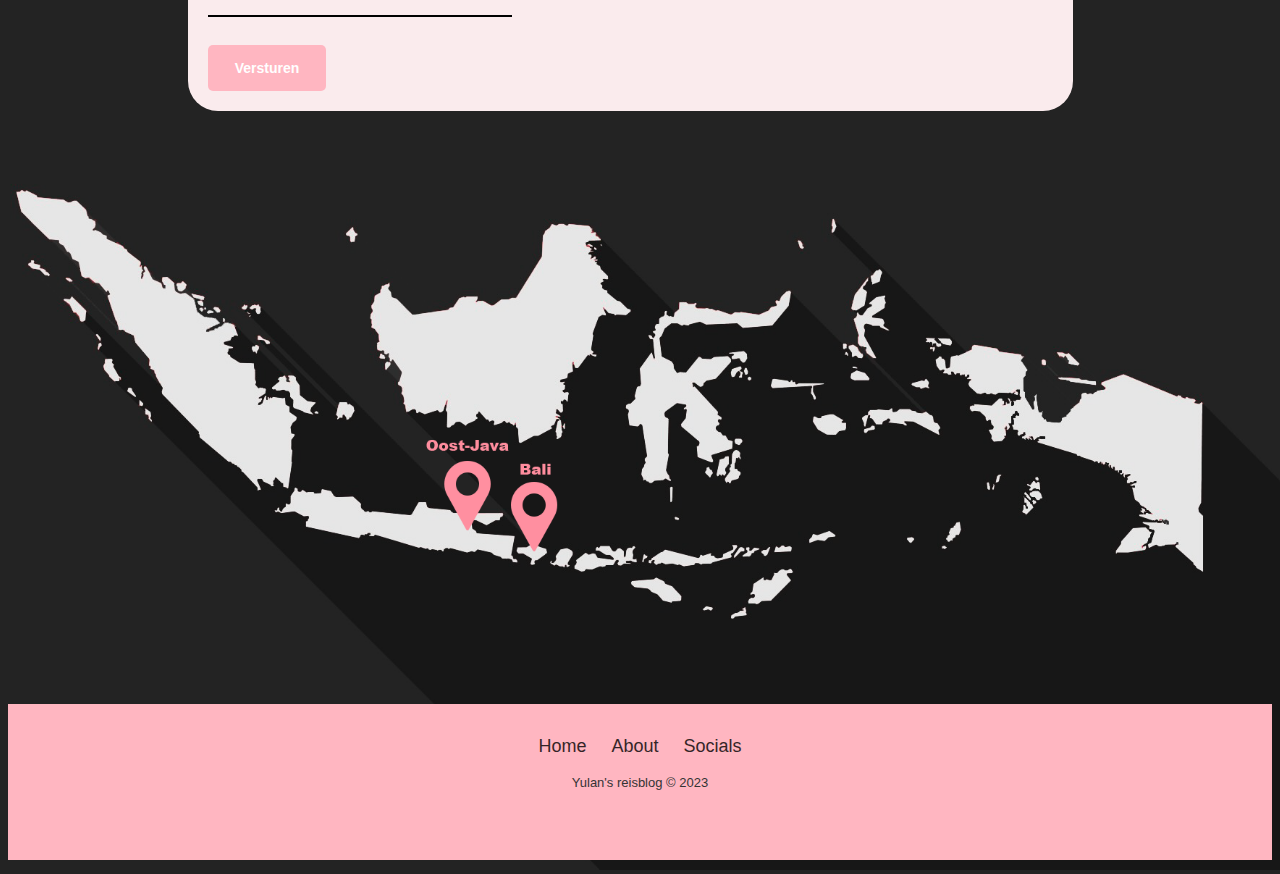
==== commit f3b7b05e: "laatste changesss" ====
--- a/index.html
+++ b/index.html
@@ -69,11 +69,11 @@
          </section>
          <section class="form">
             <form>
-               <label for="fname">Mijn naam is: </label><br>
+               <label>Mijn naam is: </label><br>
                <input type="text" placeholder="Naam" name="fname"><br>
-               <label for="lname">Mijn email adres:</label><br>
+               <label>Mijn email adres:</label><br>
                <input type="email" name="lname" placeholder="Email"><br><br>
-               <label for="lname">Mijn bericht:</label><br>
+               <label>Mijn bericht:</label><br>
                <input type="text" name="lname" placeholder="Suggestie"><br><br>
                <button class="button1">
                   <p>Versturen</p>
@@ -83,11 +83,16 @@
       </main>
 
       <footer>
-         <img class="map-indo" src="images/map_indo_grey.png" alt="Kaart Indonesië met pin">
-         <div class="copyright">
-            <p>Yulan's reisblog © 2023</p>
-         </div>
+        <img class="map-indo" src="images/map_indo_grey.png" alt="Kaart Indonesië met pin">
+        <div class="footer-basic">
+           <ul class="list-inline">
+              <li class="list-inline-item"><a href="#">Home</a></li>
+              <li class="list-inline-item"><a href="#">About</a></li>
+              <li class="list-inline-item"><a href="#">Socials</a></li>
+           </ul>
+           <p class="copyright">Yulan's reisblog © 2023</p>
+        </div>
       </footer>
-      
+
    </body>
 </html>--- a/stylesheet/stylesheet.css
+++ b/stylesheet/stylesheet.css
@@ -68,6 +68,7 @@
 
 ul, a {
   text-align: center;
+  list-style-type: none;
 }
 
 h2{
@@ -224,7 +225,7 @@
   padding-bottom: 50px;
 }
 
-label[for="lname"], label[for="fname"]{
+label, label[for="fname"]{
   margin-left: 20px;
   color: #000000;
 }
@@ -387,12 +388,6 @@
 
 /* footer */
 
-.copyright {
-  margin-top: -110px;
-  text-align:center;
-  font-size: 18px;
-  color:#aaa;
-}
 
 .map-indo {
   width: 110%;
@@ -400,5 +395,47 @@
   opacity: 1;
   margin-top: 50px;
   z-index: -20;
-}
-
+  position: relative;
+}
+
+.footer-basic {
+  padding-top: 10px;
+  padding-bottom: 70px;
+  background-color: #FFB6C1;
+  color:#000000;
+  word-wrap: none;
+  position: relative;
+  margin-top: -170px;
+}
+
+.footer-basic ul {
+  padding:0;
+  list-style:none;
+  text-align:center;
+  font-size:18px;
+  line-height:1.6;
+  margin-bottom:0;
+}
+
+.footer-basic li {
+  padding:0 10px;
+  display: inline-block;
+}
+
+.footer-basic ul a {
+  color: inherit;
+  text-decoration: none;
+  opacity: 0.8;
+}
+
+.footer-basic ul a:hover {
+  opacity: 1;
+}
+
+.footer-basic .copyright {
+  margin-top:15px;
+  text-align:center;
+  font-size:13px;
+  color:#343434;
+  margin-bottom:0;
+}
